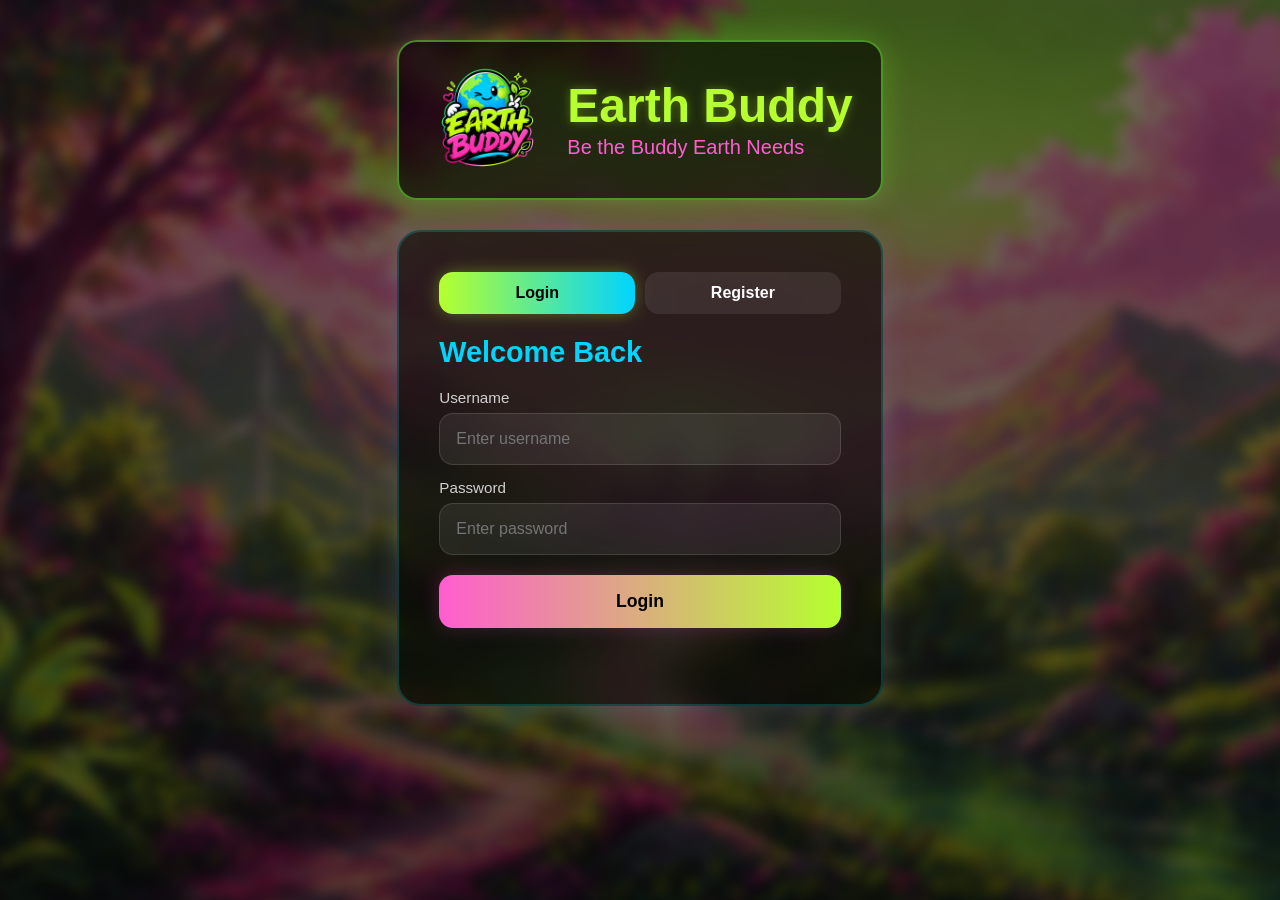
==== frontend2.0/index.html @ 60889546 "frontend path changed" ====
<!DOCTYPE html>
<html lang="en">
<head>
  <meta charset="UTF-8" />
  <meta name="viewport" content="width=device-width, initial-scale=1.0" />
  <title>Earth Buddy | Login</title>
  <link rel="stylesheet" href="style.css" />
</head>
<body>
  <div class="bg-overlay"></div>

  <main class="container">
    <header class="brand-header">
      <img src="images/earth buddy logo2.png" alt="Earth Buddy Logo" class="logo" />
      <div>
        <h1>Earth Buddy</h1>
        <p>Be the Buddy Earth Needs</p>
      </div>
    </header>

    <section class="auth-card">
      <div class="auth-tabs">
        <button class="tab-btn active" id="loginTab">Login</button>
        <button class="tab-btn" id="registerTab">Register</button>
      </div>

      <form id="loginForm" class="auth-form">
        <h2>Welcome Back</h2>
        <div class="input-group">
          <label for="loginUsername">Username</label>
          <input type="text" id="loginUsername" placeholder="Enter username" required />
        </div>

        <div class="input-group">
          <label for="loginPassword">Password</label>
          <input type="password" id="loginPassword" placeholder="Enter password" required />
        </div>

        <button type="submit" class="primary-btn">Login</button>
        <p id="loginMessage" class="message"></p>
      </form>

      <form id="registerForm" class="auth-form hidden">
        <h2>Create Account</h2>

<div class="input-group">
          <label for="registerEmail">Email</label>
          <input type="email" id="registerEmail" placeholder="Enter your email" required />
        </div>

        <div class="input-group">
          <label for="registerName">Name</label>
          <input type="text" id="registerName" placeholder="Enter your name" required />
        </div>

        

        <div class="input-group">
          <label for="registerUsername">Username</label>
          <input type="text" id="registerUsername" placeholder="Choose a username" required />
        </div>

        <div class="input-group">
          <label for="registerPassword">Password</label>
          <input type="password" id="registerPassword" placeholder="Create a password" required />
        </div>

        <button type="submit" class="primary-btn">Register</button>
        <p id="registerMessage" class="message"></p>
      </form>
    </section>
  </main>

  <script src="script.js"></script>
</body>
</html>
---- frontend2.0/style.css ----
* {
  margin: 0;
  padding: 0;
  box-sizing: border-box;
  font-family: Arial, Helvetica, sans-serif;
}

body {
  min-height: 100vh;
  overflow-x: hidden;
  color: white;
  background: #000;
  display: flex;
  justify-content: center;
}

/* Blurred nature/earth background */
.bg-overlay {
  position: fixed;
  inset: 0;
  background:
    linear-gradient(rgba(0,0,0,0.55), rgba(0,0,0,0.65)),
    url("images/earth-bg.png") center/cover no-repeat;
  filter: blur(6px);
  transform: scale(1.05);
  z-index: -2;
}

.container {
  
  min-height: 100vh;
  display: flex;
  flex-direction: column;
  align-items: center;
  justify-content: flex-start; /* 👈 pushes content to top */
  padding-top: 40px;
  gap: 30px;

}

.brand-header {
  display: flex;
  align-items: center;
 gap: 20px;
 width: 100%;
  max-width: 900px;
  justify-content: center;
  padding: 18px 28px;
  border-radius: 20px;
  background: rgba(0, 0, 0, 0.6);
  backdrop-filter: blur(12px);
  border: 2px solid rgba(125, 255, 60, 0.5);
  box-shadow: 0 0 30px rgba(125, 255, 60, 0.25);
}

.logo {
  width: 120px;
  height: 120px;
  
}

.brand-header h1 {
  font-size: 3rem;
  line-height: 1;
  color: #b6ff2e;
  text-shadow: 0 0 10px rgba(182, 255, 46, 0.35);
}

.brand-header p {
  margin-top: 6px;
  font-size: 1.25rem;
  color: #ff5dcf;
}

.auth-card {
  width: 100%;
  max-width: 520px;
  padding: 40px;
  border-radius: 24px;
  background: rgba(0, 0, 0, 0.58);
  backdrop-filter: blur(14px);
  border: 2px solid rgba(0, 255, 255, 0.18);
  box-shadow:
    0 0 30px rgba(255, 64, 192, 0.12),
    0 0 30px rgba(0, 240, 255, 0.10);
}

.auth-tabs {
  display: flex;
  gap: 10px;
  margin-bottom: 22px;
}

.tab-btn {
  flex: 1;
  padding: 12px;
  border: none;
  border-radius: 14px;
  cursor: pointer;
  font-size: 1rem;
  font-weight: 700;
  color: white;
  background: rgba(255, 255, 255, 0.08);
  transition: 0.25s ease;
}

.tab-btn.active {
  background: linear-gradient(90deg, #b6ff2e, #00d4ff);
  color: #000;
  box-shadow: 0 0 16px rgba(182, 255, 46, 0.35);
}

.auth-form {
  display: flex;
  flex-direction: column;
  gap: 14px;
}

.auth-form h2 {
  margin-bottom: 6px;
  font-size: 1.8rem;
  color: #00d4ff;
}

.input-group {
  display: flex;
  flex-direction: column;
  gap: 7px;
}

.input-group label {
  font-size: 0.95rem;
  color: #cfcfcf;
}

.input-group input {
  padding: 16px;
font-size: 1rem;
  border-radius: 14px;
  border: 1px solid rgba(255, 255, 255, 0.12);
  outline: none;
  background: rgba(255, 255, 255, 0.07);
  color: white;
  transition: 0.2s ease;
}

.input-group input:focus {
  border-color: #b6ff2e;
  box-shadow: 0 0 0 3px rgba(182, 255, 46, 0.15);
}

.primary-btn {
  margin-top: 6px;
  padding: 16px;
  border: none;
  border-radius: 14px;
  cursor: pointer;
  font-size: 1.1rem;
  font-weight: 800;
  color: #000;
  background: linear-gradient(90deg, #ff5dcf, #b6ff2e);
  transition: transform 0.2s ease, box-shadow 0.2s ease;
  box-shadow: 0 0 18px rgba(255, 93, 207, 0.2);
}

.primary-btn:hover {
  transform: translateY(-2px);
  box-shadow: 0 0 22px rgba(182, 255, 46, 0.22);
}

.message {
  min-height: 20px;
  font-size: 0.95rem;
  margin-top: 2px;
  color: #fff;
}

.hidden {
  display: none;
}

@media (max-width: 500px) {
  .auth-card {
    padding: 20px;
  }

  .brand-header {
    width: 100%;
    justify-content: center;
    text-align: center;
    flex-direction: column;
  }

  .brand-header h1 {
    font-size: 1.9rem;
  }
}
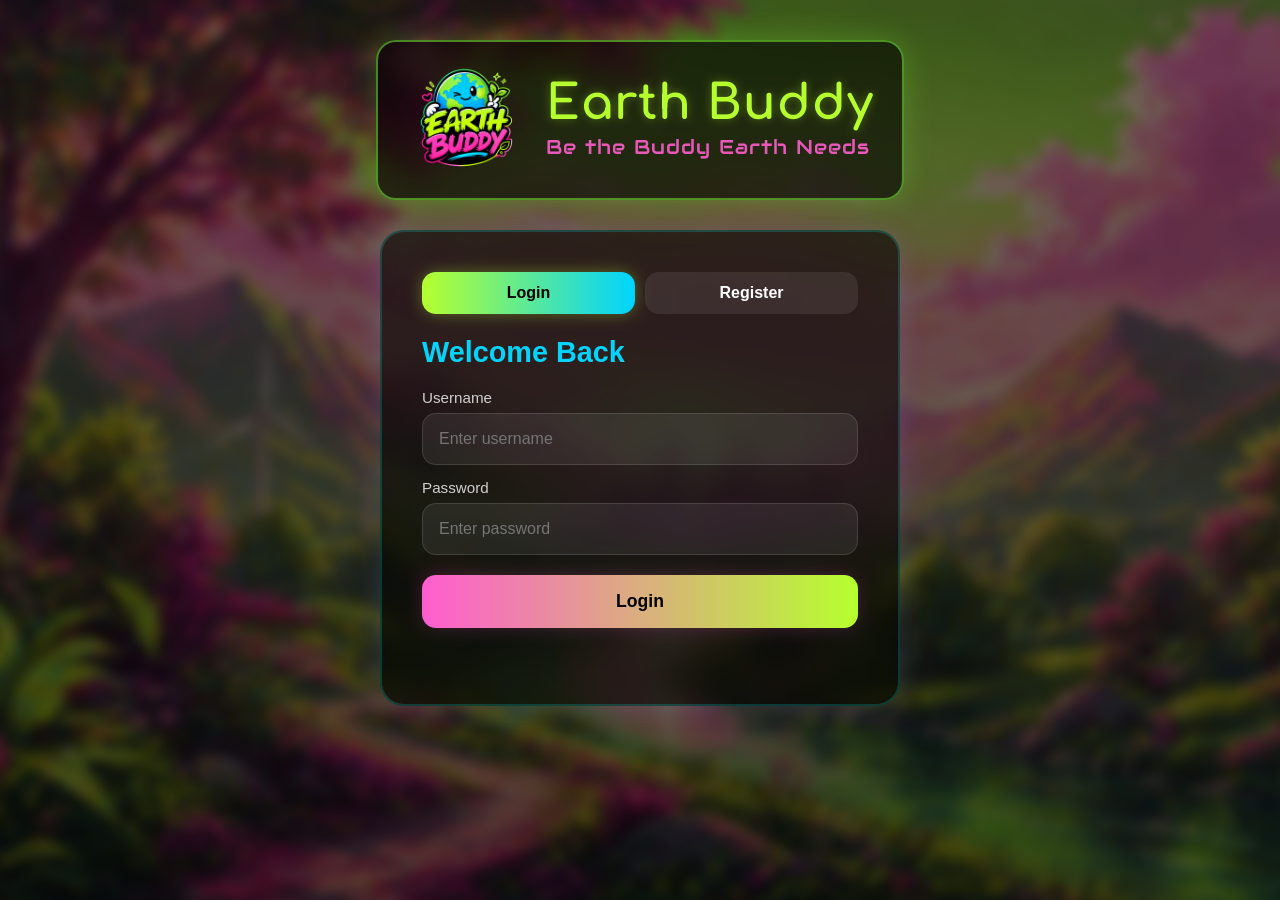
==== commit 42dad38e: "Added profile page UI with styling and updated profile" ====
--- a/frontend2.0/index.html
+++ b/frontend2.0/index.html
@@ -4,6 +4,8 @@
   <meta charset="UTF-8" />
   <meta name="viewport" content="width=device-width, initial-scale=1.0" />
   <title>Earth Buddy | Login</title>
+  <link href="https://fonts.googleapis.com/css2?family=Comfortaa:wght@400;600;700&display=swap" rel="stylesheet">
+  <link href="https://fonts.googleapis.com/css2?family=Audiowide&display=swap" rel="stylesheet">
   <link rel="stylesheet" href="style.css" />
 </head>
 <body>
@@ -13,8 +15,8 @@
     <header class="brand-header">
       <img src="images/earth buddy logo2.png" alt="Earth Buddy Logo" class="logo" />
       <div>
-        <h1>Earth Buddy</h1>
-        <p>Be the Buddy Earth Needs</p>
+        <h1 class="app-name">Earth Buddy</h1>
+        <p class="tagline">Be the Buddy Earth Needs</p>
       </div>
     </header>
 
--- a/frontend2.0/style.css
+++ b/frontend2.0/style.css
@@ -64,6 +64,21 @@
   line-height: 1;
   color: #b6ff2e;
   text-shadow: 0 0 10px rgba(182, 255, 46, 0.35);
+}
+.app-name {
+  font-family: 'Comfortaa', sans-serif;
+  font-weight: 700;
+  font-size: 2.8rem;
+  letter-spacing: 1px;
+  color: #b6ff2e; /* eco neon green */
+}
+
+.tagline {
+  font-family: 'Audiowide', sans-serif;
+  font-size: 1rem;
+  letter-spacing: 1px;
+  color: #dcdcdc;
+  opacity: 0.9;
 }
 
 .brand-header p {
